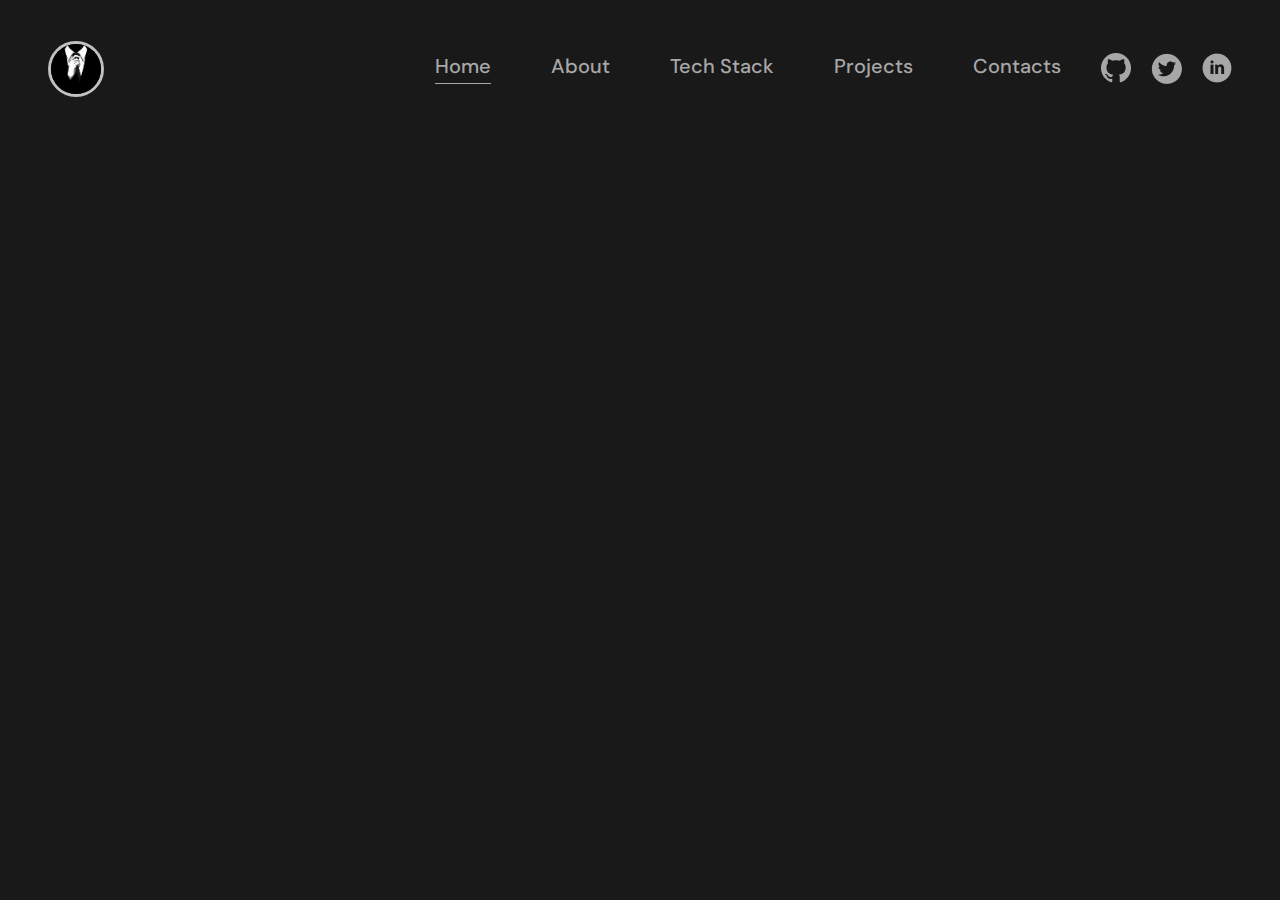
==== index.html @ e545efae "First Commit. Added header." ====
<!DOCTYPE html>
<html lang="en">
<head>
    <meta charset="UTF-8">
    <meta name="viewport" content="width=device-width, initial-scale=1.0">
    <title>Home</title>
    <link rel="stylesheet" href="assets/css/main.css">
</head>
<body>
    <div class="container">
        <header>
            <nav>
                <a href="#"><img src="assets/images/avatar.jpg" alt="Avatar"></a>
                

                <ul>
                    <li><a href="index.html" class="active">Home</a></li>
                    <li><a href="about.html">About</a></li>
                    <li><a href="#">Tech Stack</a></li>
                    <li><a href="#">Projects</a></li>
                    <li><a href="#">Contacts</a></li>

                    <a href="https://google.com"><img src="assets/images/github.png" alt="GitHub"></a>
                    <a href="https://google.com"><img src="assets/images/twitter.png" alt="Twitter"></a>
                    <a href="https://google.com"><img src="assets/images/linkedin.png" alt="LinkedIn"></a>
                </ul>
            </nav>
        </header>
    </div>
</body>
</html>
---- assets/css/main.css ----
@import url('https://fonts.googleapis.com/css2?family=DM+Sans:ital,opsz,wght@0,9..40,100..1000;1,9..40,100..1000&family=Poppins:ital,wght@0,100;0,200;0,300;0,400;0,500;0,600;0,700;0,800;0,900;1,100;1,200;1,300;1,400;1,500;1,600;1,700;1,800;1,900&display=swap');

* {
    margin: 0;
    padding: 0;
}


body {
    font-family: "DM Sans", sans-serif;
    background: #fff;
    background-color: #191919;
}

a {
    text-decoration: none;
    color: #000;
    list-style: none;
}

ul {
    list-style: none;
}

.container {
    margin: 0 auto;
    max-width: 1204px;
}

header {
    padding: 41px 0;
}

header nav {
    display: flex;
    justify-content: space-between;
    align-items: center;
    max-width: 100%;
}

header nav > a img {
    width: 50px;
    height: 50px;
    border-radius: 45px;
    border: solid 3px silver;
}

header nav ul {
    display: flex;
    justify-content: space-between;
    font-weight: 500;
    font-size: 20px;
}

header nav ul li {
    margin: 0 20px;
}

header nav ul li a {
    color: #A7A7A7;
    position: relative;
}

header nav ul li a.active::before {
    content: " ";
    position: absolute;
    transition: all 0.3 ease;
    width: 100%;
    height: 1px;
    bottom: -5px;
    background-color: #A7A7A7;
}

header nav a {
    margin: 0 10px;
}
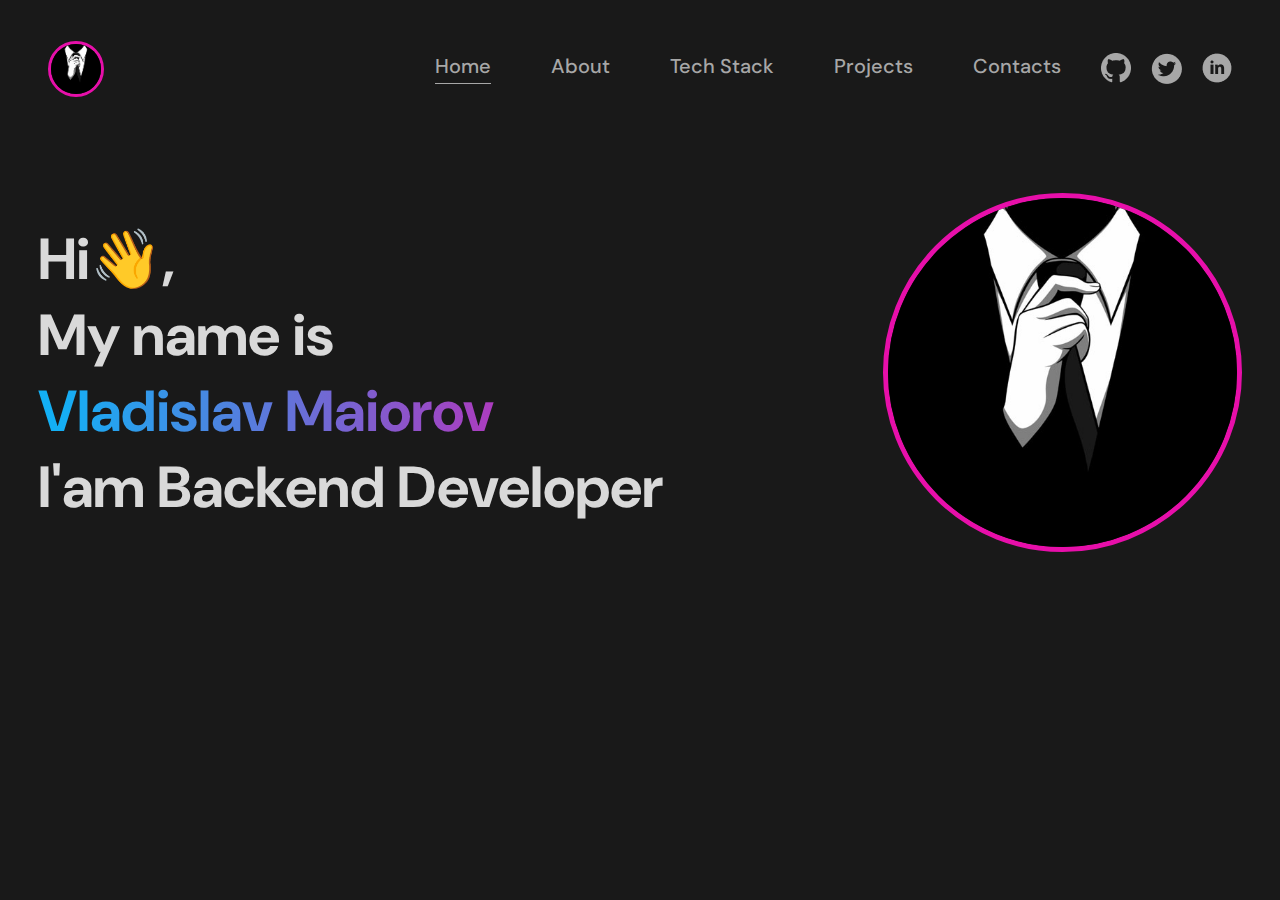
==== commit 3112ca5d: "Added - 'Hero Section', added favicons to pages." ====
--- a/index.html
+++ b/index.html
@@ -5,13 +5,13 @@
     <meta name="viewport" content="width=device-width, initial-scale=1.0">
     <title>Home</title>
     <link rel="stylesheet" href="assets/css/main.css">
+    <link rel="icon" href="assets/images/logo-home.png" type="image/x-icon">
 </head>
 <body>
     <div class="container">
         <header>
             <nav>
-                <a href="#"><img src="assets/images/avatar.jpg" alt="Avatar"></a>
-                
+                <a href="#"><img src="assets/images/logo-header.jpg" alt="Logo Header"></a>
 
                 <ul>
                     <li><a href="index.html" class="active">Home</a></li>
@@ -26,6 +26,16 @@
                 </ul>
             </nav>
         </header>
+
+        <div class="hero">
+            <div class="title">
+                <h1>Hi👋,</h1>
+                <h1>My name is</h1>
+                <h1 class="name">Vladislav Maiorov</h1>
+                <h1>I'am Backend Developer</h1>
+            </div>
+            <img src="assets/images/logo-header.jpg" alt="Avatar">
+        </div>
     </div>
 </body>
 </html>
--- a/assets/css/main.css
+++ b/assets/css/main.css
@@ -42,7 +42,7 @@
     width: 50px;
     height: 50px;
     border-radius: 45px;
-    border: solid 3px silver;
+    border: solid 3px rgb(231,15,170);
 }
 
 header nav ul {
@@ -73,4 +73,30 @@
 
 header nav a {
     margin: 0 10px;
+}
+
+.hero {
+    display: flex;
+    justify-content: space-between;
+    padding-top: 50px;
+    align-items: center;
+}
+
+.hero h1 {
+    color: #D9D9D9;
+    font-size: 58px;
+    font-weight: 700;
+}
+
+.hero h1.name {
+    background: linear-gradient(90deg, rgba(19,176,245,1) 3%, rgba(231,15,170,1) 100%);
+    background-clip: text;
+    color: transparent;
+}
+
+.hero img {
+    height: 349px;
+    width: 349px;
+    border-radius: 50%;
+    border: solid 5px rgba(231,15,170,1);
 }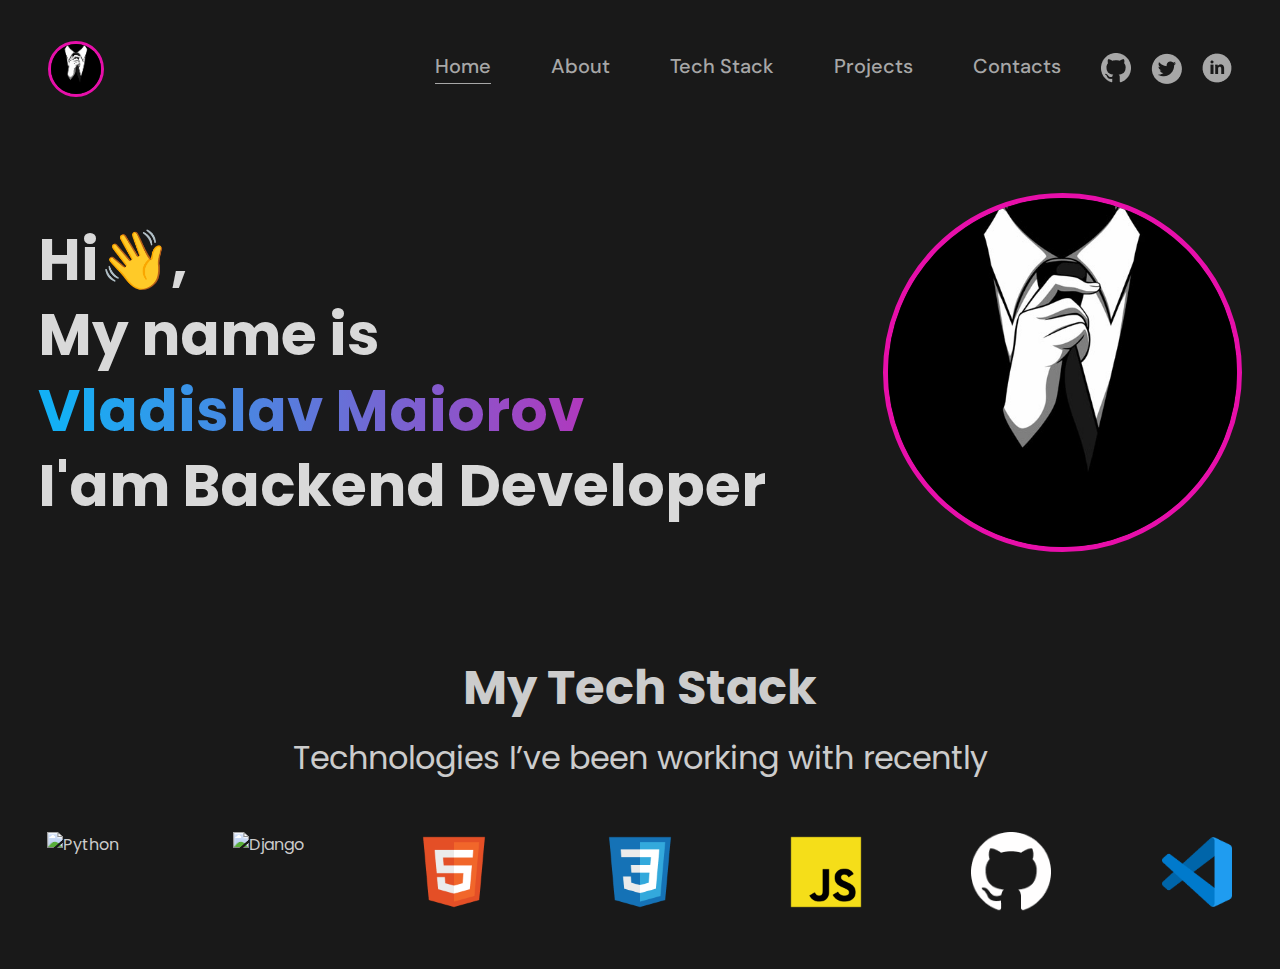
==== commit 42677cdf: "Added - 'Tech Stack Section'." ====
--- a/index.html
+++ b/index.html
@@ -36,6 +36,34 @@
             </div>
             <img src="assets/images/logo-header.jpg" alt="Avatar">
         </div>
+
+        <div class="stack">
+            <h1>My Tech Stack</h1>
+            <p>Technologies I’ve been working with recently</p>
+            <div class="stack-logos">
+                <div class="logo">
+                    <img src="https://cdn.jsdelivr.net/gh/devicons/devicon@latest/icons/python/python-plain.svg" alt="Python">
+                </div>
+                <div class="logo">
+                    <img src="https://cdn.jsdelivr.net/gh/devicons/devicon@latest/icons/django/django-plain.svg" alt="Django">
+                </div>
+                <div class="logo">
+                    <img src="assets/images/stack-logo/html.png" alt="HTML">
+                </div>
+                <div class="logo">
+                    <img src="assets/images/stack-logo/css.png" alt="CSS">
+                </div>
+                <div class="logo">
+                    <img src="assets/images/stack-logo/js.png" alt="JS">
+                </div>
+                <div class="logo">
+                    <img src="assets/images/stack-logo/github.png" alt="GitHub">
+                </div>
+                <div class="logo">
+                    <img src="assets/images/stack-logo/vscode.png" alt="VSCode">
+                </div>
+            </div>
+        </div>
     </div>
 </body>
 </html>
--- a/assets/css/main.css
+++ b/assets/css/main.css
@@ -86,6 +86,8 @@
     color: #D9D9D9;
     font-size: 58px;
     font-weight: 700;
+    font-family: "Poppins", sans-serif;
+    line-height: 1.3;
 }
 
 .hero h1.name {
@@ -99,4 +101,50 @@
     width: 349px;
     border-radius: 50%;
     border: solid 5px rgba(231,15,170,1);
-}+}
+
+.stack {
+    display: flex;
+    flex-direction: column;
+    align-items: center; /* Выровнять содержимое по центру */
+    text-align: center;
+    font-family: "Poppins", sans-serif;
+    color: #CCCCCC;
+    margin-top: 100px;
+    margin-bottom: 50px;
+}
+
+.stack h1 {
+    font-weight: 700;
+    font-size: 48px;
+    margin-bottom: 10px;
+}
+
+.stack p {
+    font-weight: 400;
+    font-size: 32px;
+    margin-bottom: 20px;
+}
+
+.stack .stack-logos {
+    display: flex;
+    flex-wrap: wrap;
+    justify-content: space-between;
+    gap: 100px;
+    width: 100%;
+    max-width: 1200px;
+    box-sizing: border-box;
+    padding-top: 30px;
+}
+
+.stack .stack-logos .logo {
+    flex: 1 1 calc(16.66% - 100%);
+    box-sizing: border-box;
+    text-align: center;
+}
+
+.stack .stack-logos .logo img {
+    width: 80px;
+    height: 80px;
+    object-fit: contain;
+}
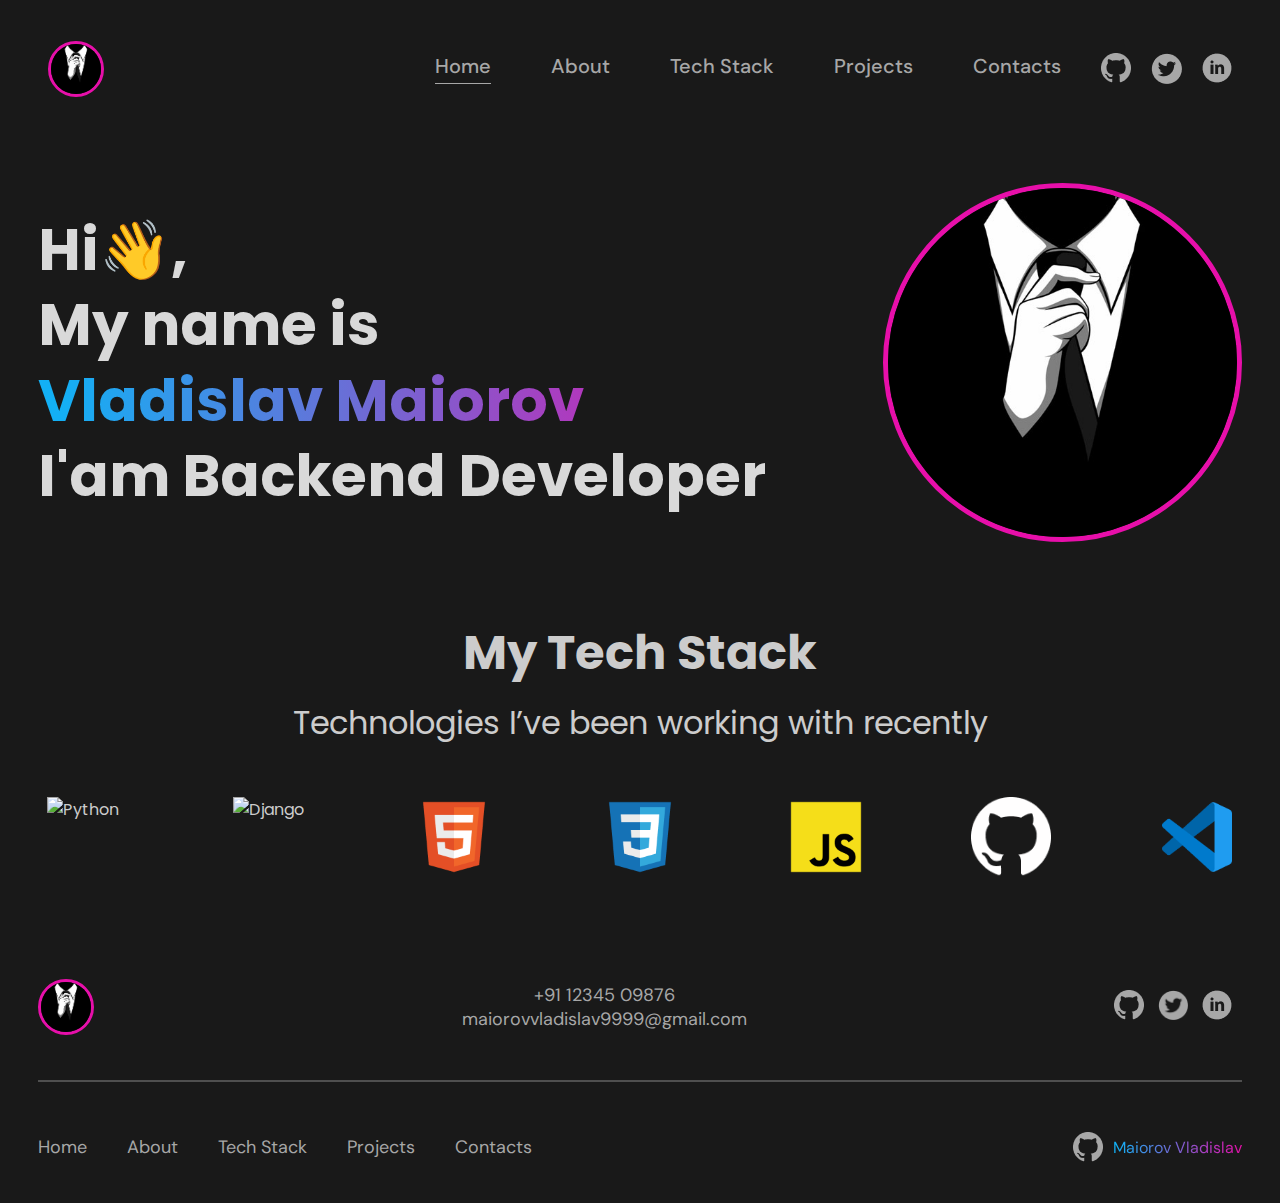
==== commit 4a9c98f3: "Added - 'Contact Section', 'Footer'." ====
--- a/index.html
+++ b/index.html
@@ -1,5 +1,6 @@
 <!DOCTYPE html>
 <html lang="en">
+
 <head>
     <meta charset="UTF-8">
     <meta name="viewport" content="width=device-width, initial-scale=1.0">
@@ -7,6 +8,7 @@
     <link rel="stylesheet" href="assets/css/main.css">
     <link rel="icon" href="assets/images/logo-home.png" type="image/x-icon">
 </head>
+
 <body>
     <div class="container">
         <header>
@@ -20,9 +22,11 @@
                     <li><a href="#">Projects</a></li>
                     <li><a href="#">Contacts</a></li>
 
-                    <a href="https://google.com"><img src="assets/images/github.png" alt="GitHub"></a>
-                    <a href="https://google.com"><img src="assets/images/twitter.png" alt="Twitter"></a>
-                    <a href="https://google.com"><img src="assets/images/linkedin.png" alt="LinkedIn"></a>
+                    <a href="https://github.com/mayorov-vladislav/" target="_blank"><img src="assets/images/github.png"
+                            alt="GitHub"></a>
+                    <a href="https://google.com" target="_blank"><img src="assets/images/twitter.png" alt="Twitter"></a>
+                    <a href="https://google.com" target="_blank"><img src="assets/images/linkedin.png"
+                            alt="LinkedIn"></a>
                 </ul>
             </nav>
         </header>
@@ -42,10 +46,12 @@
             <p>Technologies I’ve been working with recently</p>
             <div class="stack-logos">
                 <div class="logo">
-                    <img src="https://cdn.jsdelivr.net/gh/devicons/devicon@latest/icons/python/python-plain.svg" alt="Python">
+                    <img src="https://cdn.jsdelivr.net/gh/devicons/devicon@latest/icons/python/python-plain.svg"
+                        alt="Python">
                 </div>
                 <div class="logo">
-                    <img src="https://cdn.jsdelivr.net/gh/devicons/devicon@latest/icons/django/django-plain.svg" alt="Django">
+                    <img src="https://cdn.jsdelivr.net/gh/devicons/devicon@latest/icons/django/django-plain.svg"
+                        alt="Django">
                 </div>
                 <div class="logo">
                     <img src="assets/images/stack-logo/html.png" alt="HTML">
@@ -64,9 +70,57 @@
                 </div>
             </div>
         </div>
+
+        <!-- <div class="projects">
+            <h1>Projects</h1>
+            <p>Things I’ve built so far</p>
+
+            <div class="project">
+                <h3>Project Tile goes here</h3>
+                <p>This is sample project description random things are here in description This is sample project lorem ipsum generator for dummy content</p>
+
+                <a href=""></a>
+            </div>
+        </div> -->
+
+        <div class="contacts_info">
+            <img src="assets/images/logo-header.jpg" alt="Logo Header">
+
+            <div class="contacts">
+                <p>+91 12345 09876</p>
+                <p>maiorovvladislav9999@gmail.com</p>
+            </div>
+
+            <div class="links">
+                <a href="https://github.com/mayorov-vladislav/" target="_blank"><img src="assets/images/github.png"
+                        alt="GitHub"></a>
+                <a href="https://google.com" target="_blank"><img src="assets/images/twitter.png" alt="Twitter"></a>
+                <a href="https://google.com" target="_blank"><img src="assets/images/linkedin.png" alt="LinkedIn"></a>
+            </div>
+        </div>
+
+        <hr class="line">
+
+        <footer>
+            <nav>
+                <ul>
+                    <li><a href="index.html">Home</a></li>
+                    <li><a href="about.html">About</a></li>
+                    <li><a href="#">Tech Stack</a></li>
+                    <li><a href="#">Projects</a></li>
+                    <li><a href="#">Contacts</a></li>
+                </ul>
+            </nav>
+
+            <div class="info">
+                <img src="assets/images/github.png" alt="GitHub">
+                <a href="https://github.com/mayorov-vladislav/" target="_blank">Maiorov Vladislav</a>
+            </div>
+        </footer>
     </div>
-</body>
-</html>
 
 
+    <script src="assets/js/main.js"></script>
+</body>
 
+</html>--- a/assets/css/main.css
+++ b/assets/css/main.css
@@ -16,6 +16,7 @@
     text-decoration: none;
     color: #000;
     list-style: none;
+
 }
 
 ul {
@@ -27,36 +28,43 @@
     max-width: 1204px;
 }
 
-header {
+header,
+footer {
     padding: 41px 0;
 }
 
-header nav {
-    display: flex;
-    justify-content: space-between;
-    align-items: center;
+header nav,
+footer nav {
+    display: flex;
+    justify-content: space-between;
+    align-items: center;
+    text-align: center;
     max-width: 100%;
 }
 
-header nav > a img {
+header nav>a img,
+.contacts_info>img {
     width: 50px;
     height: 50px;
     border-radius: 45px;
-    border: solid 3px rgb(231,15,170);
-}
-
-header nav ul {
+    border: solid 3px rgb(231, 15, 170);
+}
+
+header nav ul,
+footer nav ul {
     display: flex;
     justify-content: space-between;
     font-weight: 500;
     font-size: 20px;
 }
 
-header nav ul li {
+header nav ul li,
+footer nav ul li {
     margin: 0 20px;
 }
 
-header nav ul li a {
+header nav ul li a,
+footer nav ul li a {
     color: #A7A7A7;
     position: relative;
 }
@@ -78,7 +86,7 @@
 .hero {
     display: flex;
     justify-content: space-between;
-    padding-top: 50px;
+    padding-top: 40px;
     align-items: center;
 }
 
@@ -91,7 +99,7 @@
 }
 
 .hero h1.name {
-    background: linear-gradient(90deg, rgba(19,176,245,1) 3%, rgba(231,15,170,1) 100%);
+    background: linear-gradient(90deg, rgba(19, 176, 245, 1) 3%, rgba(231, 15, 170, 1) 100%);
     background-clip: text;
     color: transparent;
 }
@@ -100,17 +108,17 @@
     height: 349px;
     width: 349px;
     border-radius: 50%;
-    border: solid 5px rgba(231,15,170,1);
+    border: solid 5px rgba(231, 15, 170, 1);
 }
 
 .stack {
     display: flex;
     flex-direction: column;
-    align-items: center; /* Выровнять содержимое по центру */
+    align-items: center;
     text-align: center;
     font-family: "Poppins", sans-serif;
     color: #CCCCCC;
-    margin-top: 100px;
+    margin-top: 75px;
     margin-bottom: 50px;
 }
 
@@ -148,3 +156,70 @@
     height: 80px;
     object-fit: contain;
 }
+
+.contacts_info {
+    display: flex;
+    justify-content: space-between;
+    text-align: center;
+    align-items: center;
+    padding-bottom: 45px;
+    padding-top: 45px;
+}
+
+.contacts_info .contacts {
+    color: #A7A7A7;
+    font-family: 'DM Sans' sans-serif;
+    font-size: 18px;
+    font-weight: 400;
+    display: inline-block;
+}
+
+.contacts_info .links a img {
+    width: 30px;
+    height: 30px;
+    padding-right: 10px;
+}
+
+.contacts_info .links a img:last-child {
+    padding-left: 0;
+}
+
+.line {
+    border: none;
+    border-top: 2px solid rgba(204, 204, 204, 0.3);
+}
+
+footer {
+    padding-top: 50px;
+    display: flex;
+    justify-content: space-between;
+}
+
+footer nav ul {
+    font-size: 18px;
+    font-weight: 400;
+    color: #A7A7A7;
+    font-family: 'DM Sans' sans-serif;
+}
+
+footer nav ul li {
+    margin: 0 20px;
+}
+
+footer nav ul li:first-child {
+    margin-left: 0;
+}
+
+footer .info {
+    display: flex;
+    align-items: center;
+    justify-content: space-between;
+    text-align: center;
+}
+
+footer .info a {
+    background: linear-gradient(90deg, rgba(19, 176, 245, 1) 3%, rgba(231, 15, 170, 1) 100%);
+    background-clip: text;
+    color: transparent;
+    margin-left: 10px;
+}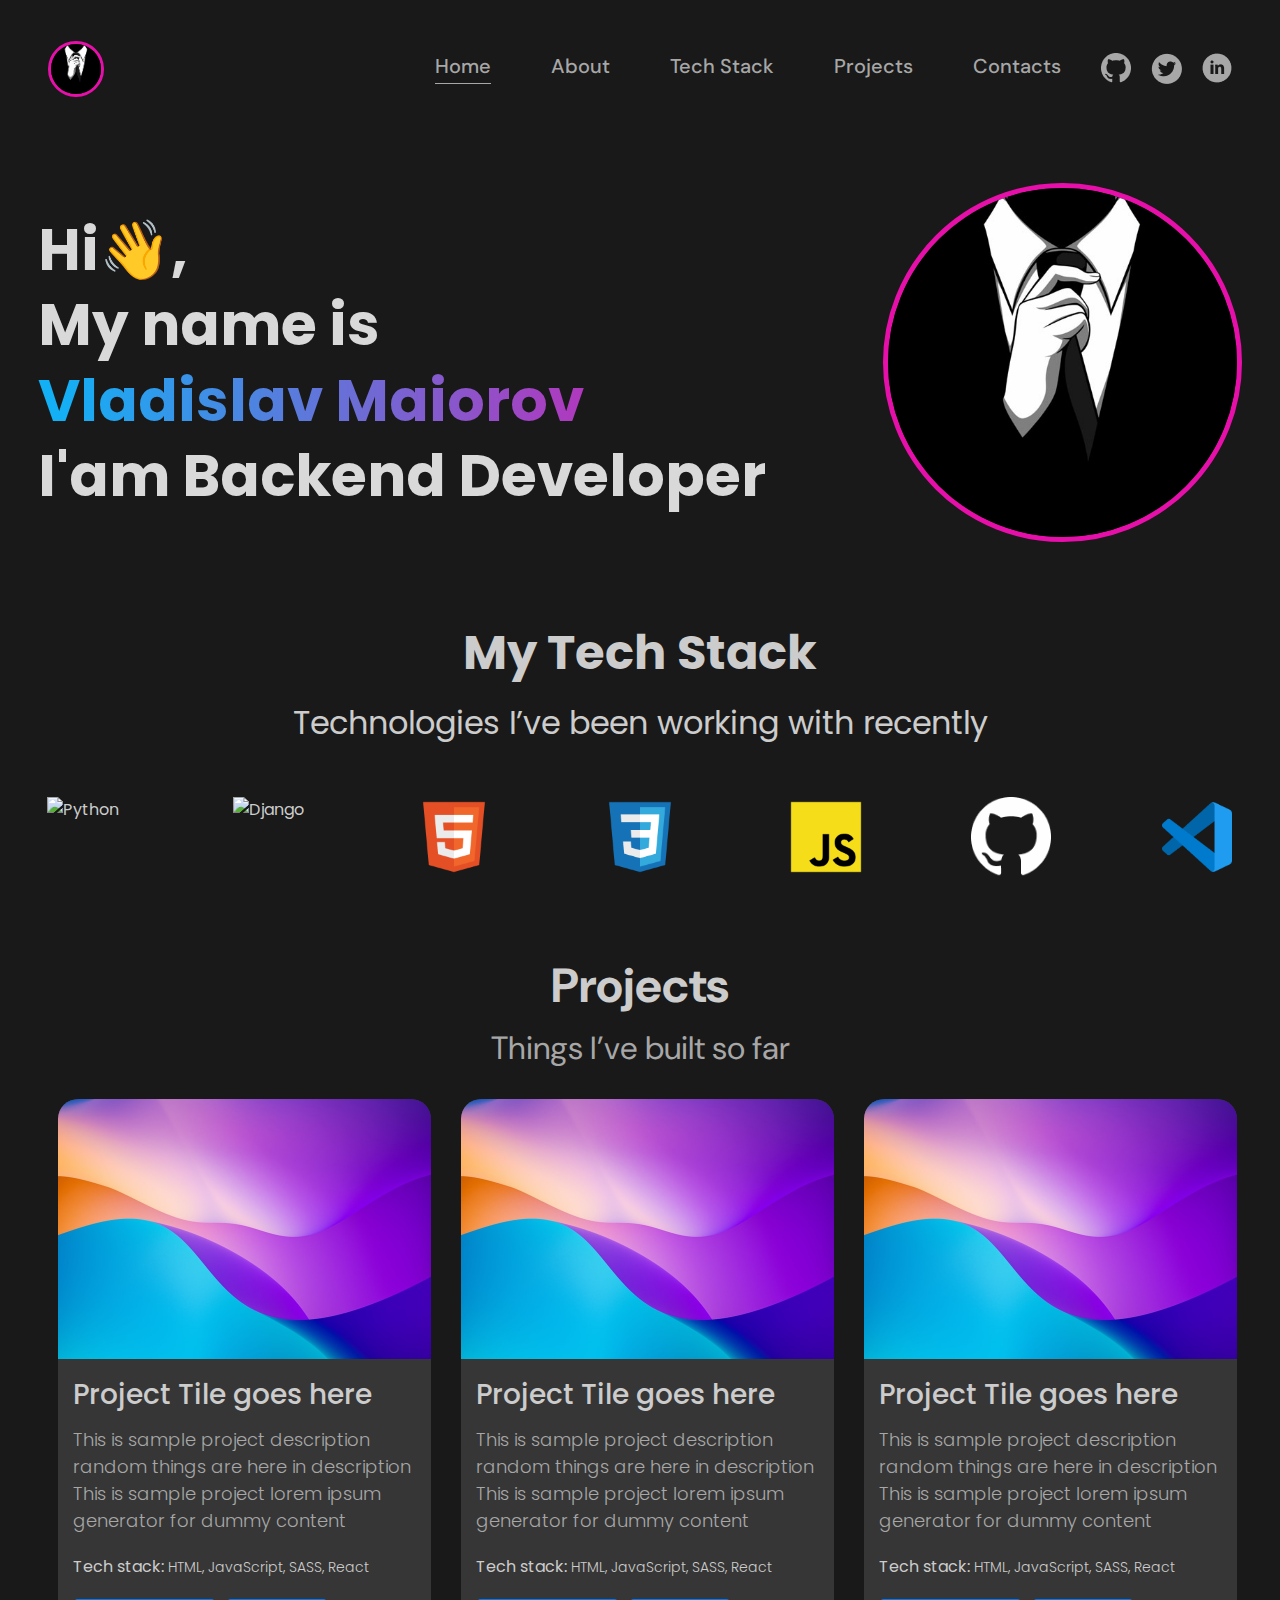
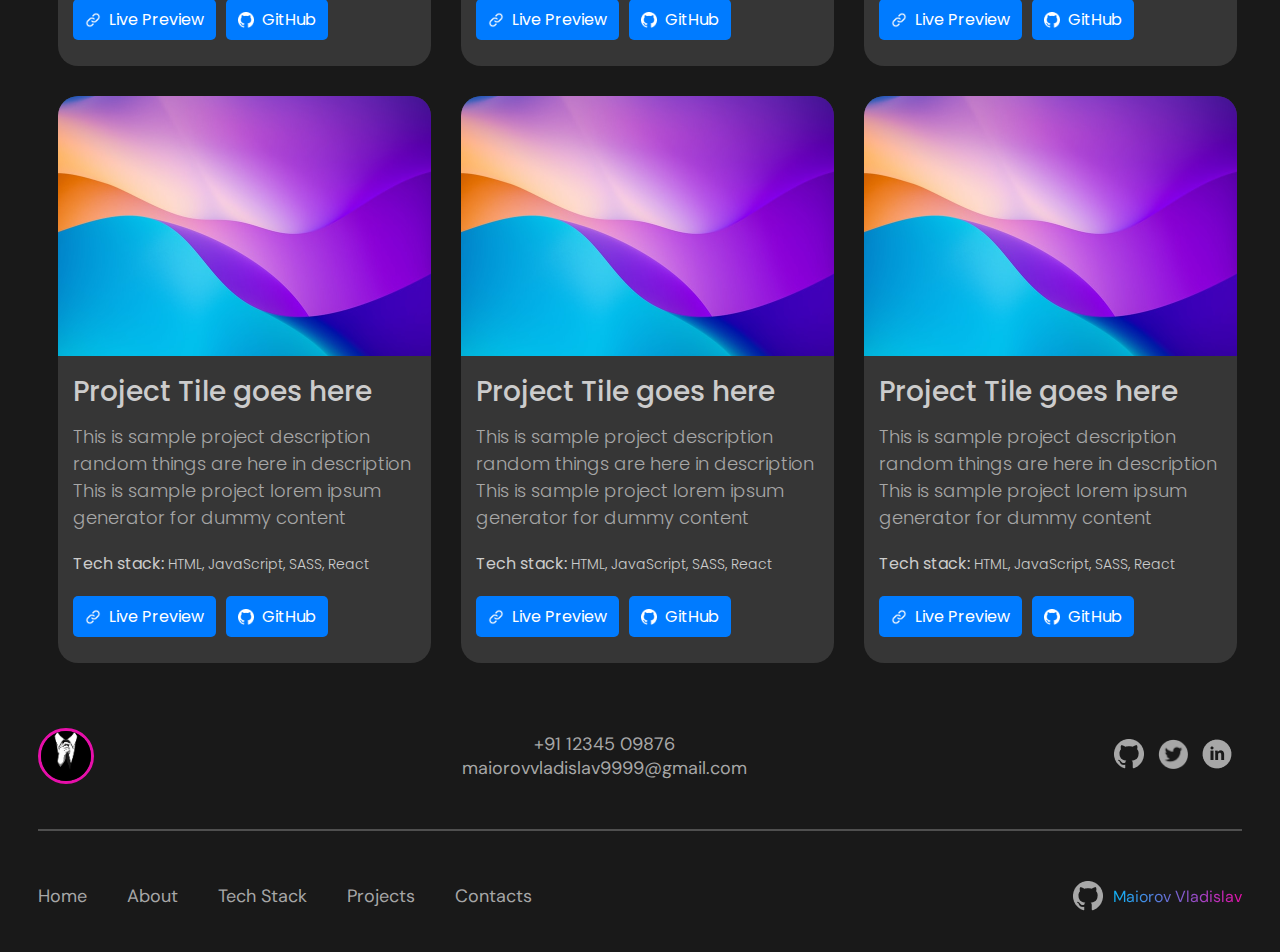
==== commit 900d94b5: "Added - 'Projects Section'." ====
--- a/index.html
+++ b/index.html
@@ -71,17 +71,105 @@
             </div>
         </div>
 
-        <!-- <div class="projects">
-            <h1>Projects</h1>
-            <p>Things I’ve built so far</p>
-
-            <div class="project">
-                <h3>Project Tile goes here</h3>
-                <p>This is sample project description random things are here in description This is sample project lorem ipsum generator for dummy content</p>
-
-                <a href=""></a>
-            </div>
-        </div> -->
+        <div class="projects">
+            <div class="title">
+                <h1>Projects</h1>
+                <p>Things I’ve built so far</p>
+            </div>
+
+            <div class="projects-content">
+                <div class="project">
+                    <img src="assets/images/projects/project-2.png" alt="">
+                    <div class="info-block">
+                        <h3>Project Tile goes here</h3>
+                        <p>This is sample project description random things are here in description This is sample project lorem ipsum generator for dummy content</p>
+                        
+                        
+                        <h4>Tech stack: <span>HTML, JavaScript, SASS, React</span></h4>
+                        <div class="links">
+                            <a href="https://github.com/mayorov-vladislav/portfolio" target="_blank"><img src="assets/images/mini-chain.png" alt="">Live Preview</a>
+                            <a href="https://github.com/mayorov-vladislav" target="_blank"><img src="assets/images/mini-github.png" alt="">GitHub</a>
+                        </div>
+                    </div>
+                </div>
+
+                <div class="project">
+                    <img src="assets/images/projects/project-2.png" alt="">
+                    <div class="info-block">
+                        <h3>Project Tile goes here</h3>
+                        <p>This is sample project description random things are here in description This is sample project lorem ipsum generator for dummy content</p>
+                        
+                        
+                        <h4>Tech stack: <span>HTML, JavaScript, SASS, React</span></h4>
+                        <div class="links">
+                            <a href="https://github.com/mayorov-vladislav/portfolio" target="_blank"><img src="assets/images/mini-chain.png" alt="">Live Preview</a>
+                            <a href="https://github.com/mayorov-vladislav" target="_blank"><img src="assets/images/mini-github.png" alt="">GitHub</a>
+                        </div>
+                    </div>
+                </div>
+
+                <div class="project">
+                    <img src="assets/images/projects/project-2.png" alt="">
+                    <div class="info-block">
+                        <h3>Project Tile goes here</h3>
+                        <p>This is sample project description random things are here in description This is sample project lorem ipsum generator for dummy content</p>
+                        
+                        
+                        <h4>Tech stack: <span>HTML, JavaScript, SASS, React</span></h4>
+                        <div class="links">
+                            <a href="https://github.com/mayorov-vladislav/portfolio" target="_blank"><img src="assets/images/mini-chain.png" alt="">Live Preview</a>
+                            <a href="https://github.com/mayorov-vladislav" target="_blank"><img src="assets/images/mini-github.png" alt="">GitHub</a>
+                        </div>
+                    </div>
+                </div>
+
+                <div class="project">
+                    <img src="assets/images/projects/project-2.png" alt="">
+                    <div class="info-block">
+                        <h3>Project Tile goes here</h3>
+                        <p>This is sample project description random things are here in description This is sample project lorem ipsum generator for dummy content</p>
+                        
+                        
+                        <h4>Tech stack: <span>HTML, JavaScript, SASS, React</span></h4>
+                        <div class="links">
+                            <a href="https://github.com/mayorov-vladislav/portfolio" target="_blank"><img src="assets/images/mini-chain.png" alt="">Live Preview</a>
+                            <a href="https://github.com/mayorov-vladislav" target="_blank"><img src="assets/images/mini-github.png" alt="">GitHub</a>
+                        </div>
+                    </div>
+                </div>
+
+                <div class="project">
+                    <img src="assets/images/projects/project-2.png" alt="">
+                    <div class="info-block">
+                        <h3>Project Tile goes here</h3>
+                        <p>This is sample project description random things are here in description This is sample project lorem ipsum generator for dummy content</p>
+                        
+                        
+                        <h4>Tech stack: <span>HTML, JavaScript, SASS, React</span></h4>
+                        <div class="links">
+                            <a href="https://github.com/mayorov-vladislav/portfolio" target="_blank"><img src="assets/images/mini-chain.png" alt="">Live Preview</a>
+                            <a href="https://github.com/mayorov-vladislav" target="_blank"><img src="assets/images/mini-github.png" alt="">GitHub</a>
+                        </div>
+                    </div>
+                </div>
+
+                <div class="project">
+                    <img src="assets/images/projects/project-2.png" alt="">
+                    <div class="info-block">
+                        <h3>Project Tile goes here</h3>
+                        <p>This is sample project description random things are here in description This is sample project lorem ipsum generator for dummy content</p>
+                        
+                        
+                        <h4>Tech stack: <span>HTML, JavaScript, SASS, React</span></h4>
+                        <div class="links">
+                            <a href="https://github.com/mayorov-vladislav/portfolio" target="_blank"><img src="assets/images/mini-chain.png" alt="">Live Preview</a>
+                            <a href="https://github.com/mayorov-vladislav" target="_blank"><img src="assets/images/mini-github.png" alt="">GitHub</a>
+                        </div>
+                    </div>
+                </div>
+            </div>
+
+        </div>
 
         <div class="contacts_info">
             <img src="assets/images/logo-header.jpg" alt="Logo Header">
@@ -91,7 +179,7 @@
                 <p>maiorovvladislav9999@gmail.com</p>
             </div>
 
-            <div class="links">
+            <div class="contact_links">
                 <a href="https://github.com/mayorov-vladislav/" target="_blank"><img src="assets/images/github.png"
                         alt="GitHub"></a>
                 <a href="https://google.com" target="_blank"><img src="assets/images/twitter.png" alt="Twitter"></a>
--- a/assets/css/main.css
+++ b/assets/css/main.css
@@ -174,19 +174,132 @@
     display: inline-block;
 }
 
-.contacts_info .links a img {
+.contacts_info .contact_links a img {
     width: 30px;
     height: 30px;
     padding-right: 10px;
 }
 
-.contacts_info .links a img:last-child {
+.contacts_info .contact_links a img:last-child {
     padding-left: 0;
 }
 
 .line {
     border: none;
     border-top: 2px solid rgba(204, 204, 204, 0.3);
+}
+
+.projects {
+    max-width: 100%;
+    margin: 0 auto;
+    padding: 20px;
+    text-align: center;
+}
+
+.projects .title {
+    text-align: center;
+}
+
+.projects h1 {
+    font-family: 'Poppins' sans-serif;
+    font-size: 48px;
+    font-weight: 700;
+    color: #CCCCCC;
+    margin-bottom: 10px;
+}
+
+.projects p {
+    font-family: 'Poppins' sans-serif;
+    font-size: 32px;
+    font-weight: 400;
+    color: #A7A7A7;
+    margin-bottom: 30px;
+}
+
+.projects-content {
+    display: grid;
+    grid-template-columns: repeat(3, 373px);
+    gap: 30px;
+}
+
+.project {
+    flex-direction: column;
+    justify-content: space-between;
+    flex-wrap: wrap;
+    align-items: center;
+    width: 373px;
+    height: 567px;
+    background: #363636;
+    border-radius: 20px;
+    overflow: hidden;
+}
+
+.project > img {
+    width: 100%;
+    height: 260px;
+    object-fit: cover;
+}
+
+.info-block {
+    font-family: 'Poppins', sans-serif;
+    color: #CCCCCC;
+    text-align: left;
+    width: 100%;
+    margin-top: -10px;
+}
+
+.info-block h3 {
+    font-size: 28px;
+    font-weight: 500;
+    margin: 20px 0 10px 15px;
+}
+
+.info-block p {
+    font-size: 18px;
+    font-weight: 300;
+    margin: 0px 0 15px 15px;
+}
+
+.info-block h4 {
+    font-size: 16px;
+    font-weight: 400;
+    margin: 20px 0 10px 15px;
+}
+
+.info-block h4 span {
+    font-size: 14px;
+    font-weight: 300;
+}
+
+.info-block .links {
+    margin-left: 15px;
+    display: flex;
+    justify-content: flex-start;
+    gap: 10px;
+    margin-top: 20px;
+}
+
+.info-block a {
+    display: flex;
+    align-items: center;
+    font-weight: 400;
+    font-size: 16px;
+    color: #fff;
+    text-decoration: none;
+    padding: 8px 12px;
+    background: #007BFF;
+    border-radius: 5px;
+    transition: all 0.3s ease;
+}
+
+.info-block a img {
+    margin-right: 8px;
+    height: 16px;
+    width: 16px; 
+}
+
+.info-block a:hover {
+    background: #0056b3;
 }
 
 footer {
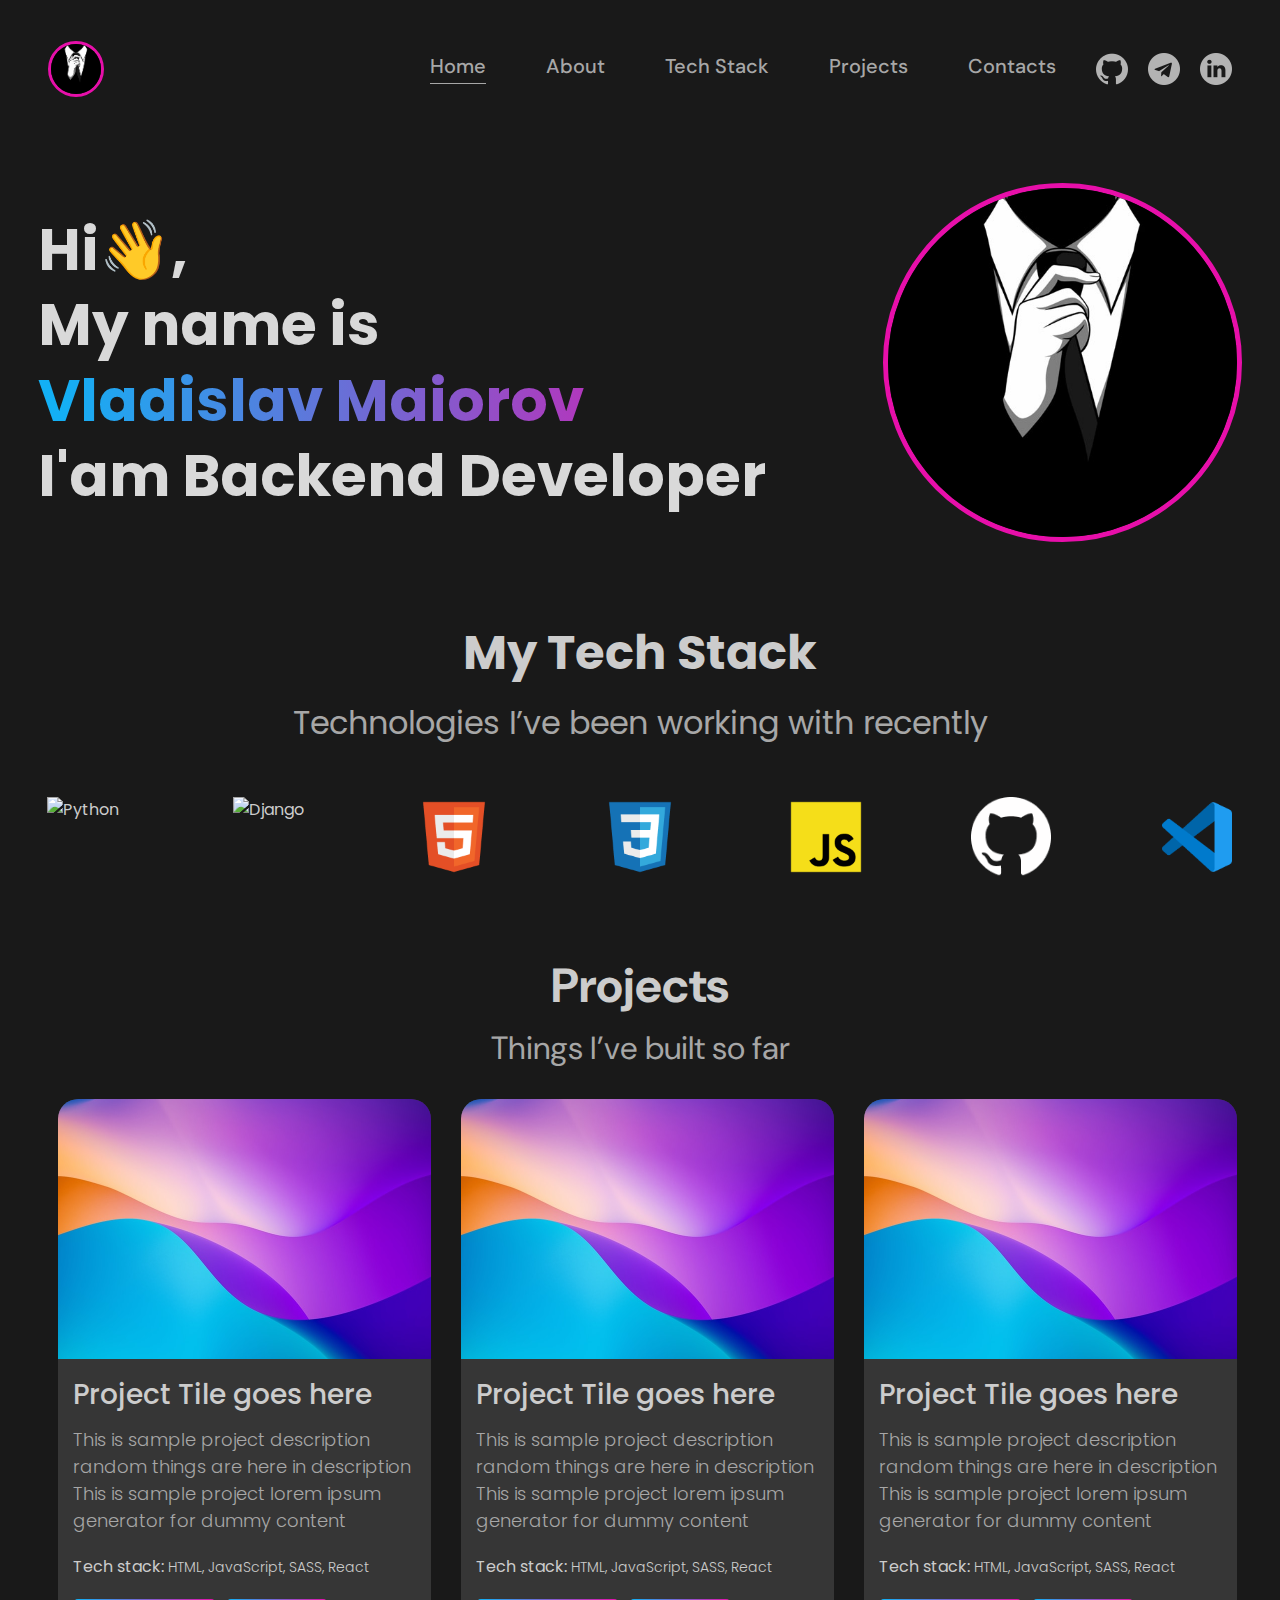
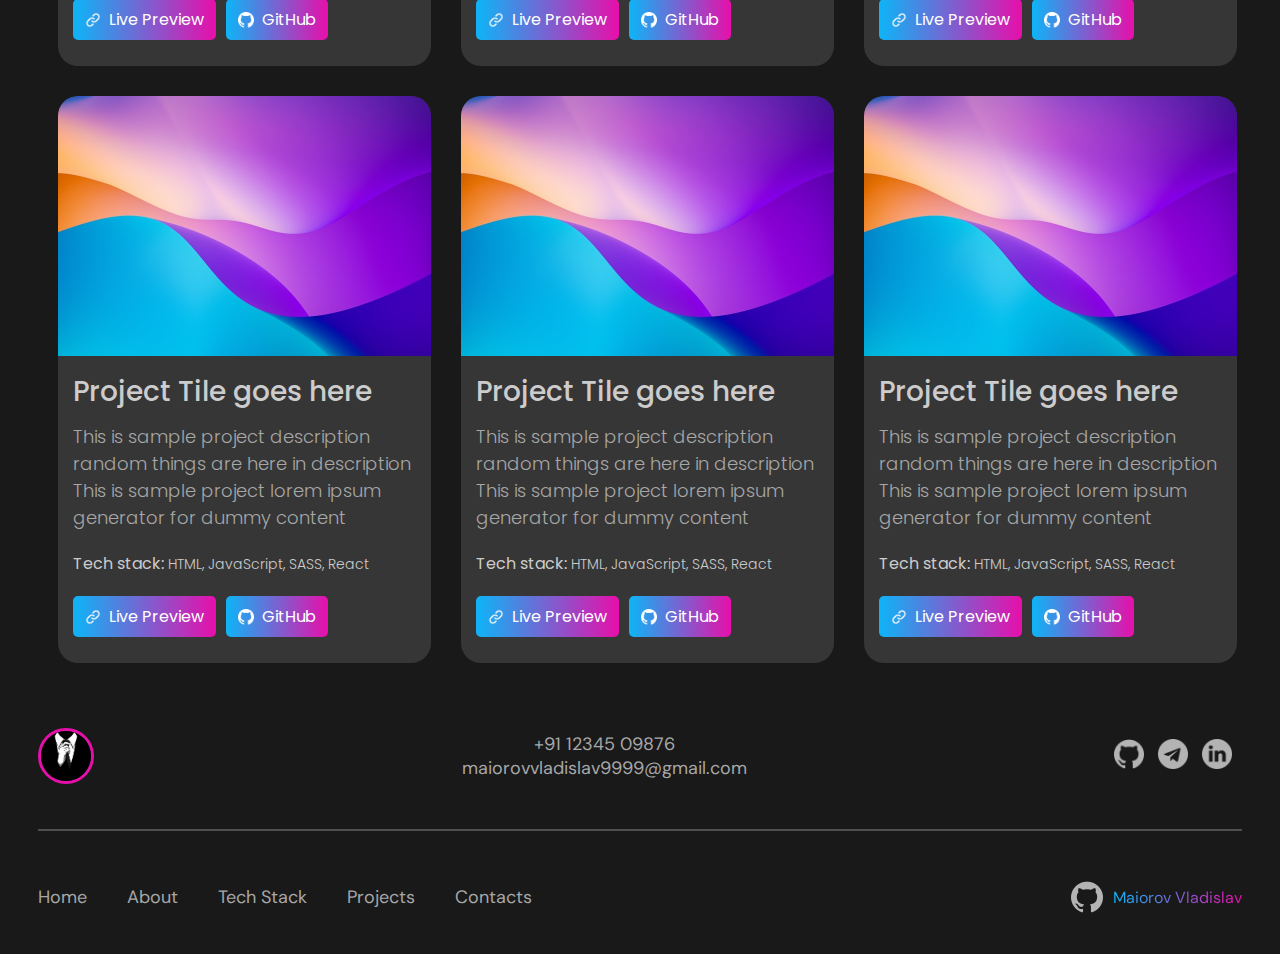
==== commit 267de6e9: "Added Scroll Top button." ====
--- a/index.html
+++ b/index.html
@@ -5,14 +5,14 @@
     <meta charset="UTF-8">
     <meta name="viewport" content="width=device-width, initial-scale=1.0">
     <title>Home</title>
-    <link rel="stylesheet" href="assets/css/main.css">
+    <link rel="stylesheet" href="assets/css/index.css">
     <link rel="icon" href="assets/images/logo-home.png" type="image/x-icon">
 </head>
 
 <body>
     <div class="container">
         <header>
-            <nav>
+            <nav class="navbar">
                 <a href="#"><img src="assets/images/logo-header.jpg" alt="Logo Header"></a>
 
                 <ul>
@@ -24,7 +24,8 @@
 
                     <a href="https://github.com/mayorov-vladislav/" target="_blank"><img src="assets/images/github.png"
                             alt="GitHub"></a>
-                    <a href="https://google.com" target="_blank"><img src="assets/images/twitter.png" alt="Twitter"></a>
+                    <a href="https://google.com" target="_blank"><img src="assets/images/telegram.png"
+                            alt="Twitter"></a>
                     <a href="https://google.com" target="_blank"><img src="assets/images/linkedin.png"
                             alt="LinkedIn"></a>
                 </ul>
@@ -82,88 +83,106 @@
                     <img src="assets/images/projects/project-2.png" alt="">
                     <div class="info-block">
                         <h3>Project Tile goes here</h3>
-                        <p>This is sample project description random things are here in description This is sample project lorem ipsum generator for dummy content</p>
-                        
-                        
-                        <h4>Tech stack: <span>HTML, JavaScript, SASS, React</span></h4>
-                        <div class="links">
-                            <a href="https://github.com/mayorov-vladislav/portfolio" target="_blank"><img src="assets/images/mini-chain.png" alt="">Live Preview</a>
-                            <a href="https://github.com/mayorov-vladislav" target="_blank"><img src="assets/images/mini-github.png" alt="">GitHub</a>
-                        </div>
-                    </div>
-                </div>
-
-                <div class="project">
-                    <img src="assets/images/projects/project-2.png" alt="">
-                    <div class="info-block">
-                        <h3>Project Tile goes here</h3>
-                        <p>This is sample project description random things are here in description This is sample project lorem ipsum generator for dummy content</p>
-                        
-                        
-                        <h4>Tech stack: <span>HTML, JavaScript, SASS, React</span></h4>
-                        <div class="links">
-                            <a href="https://github.com/mayorov-vladislav/portfolio" target="_blank"><img src="assets/images/mini-chain.png" alt="">Live Preview</a>
-                            <a href="https://github.com/mayorov-vladislav" target="_blank"><img src="assets/images/mini-github.png" alt="">GitHub</a>
-                        </div>
-                    </div>
-                </div>
-
-                <div class="project">
-                    <img src="assets/images/projects/project-2.png" alt="">
-                    <div class="info-block">
-                        <h3>Project Tile goes here</h3>
-                        <p>This is sample project description random things are here in description This is sample project lorem ipsum generator for dummy content</p>
-                        
-                        
-                        <h4>Tech stack: <span>HTML, JavaScript, SASS, React</span></h4>
-                        <div class="links">
-                            <a href="https://github.com/mayorov-vladislav/portfolio" target="_blank"><img src="assets/images/mini-chain.png" alt="">Live Preview</a>
-                            <a href="https://github.com/mayorov-vladislav" target="_blank"><img src="assets/images/mini-github.png" alt="">GitHub</a>
-                        </div>
-                    </div>
-                </div>
-
-                <div class="project">
-                    <img src="assets/images/projects/project-2.png" alt="">
-                    <div class="info-block">
-                        <h3>Project Tile goes here</h3>
-                        <p>This is sample project description random things are here in description This is sample project lorem ipsum generator for dummy content</p>
-                        
-                        
-                        <h4>Tech stack: <span>HTML, JavaScript, SASS, React</span></h4>
-                        <div class="links">
-                            <a href="https://github.com/mayorov-vladislav/portfolio" target="_blank"><img src="assets/images/mini-chain.png" alt="">Live Preview</a>
-                            <a href="https://github.com/mayorov-vladislav" target="_blank"><img src="assets/images/mini-github.png" alt="">GitHub</a>
-                        </div>
-                    </div>
-                </div>
-
-                <div class="project">
-                    <img src="assets/images/projects/project-2.png" alt="">
-                    <div class="info-block">
-                        <h3>Project Tile goes here</h3>
-                        <p>This is sample project description random things are here in description This is sample project lorem ipsum generator for dummy content</p>
-                        
-                        
-                        <h4>Tech stack: <span>HTML, JavaScript, SASS, React</span></h4>
-                        <div class="links">
-                            <a href="https://github.com/mayorov-vladislav/portfolio" target="_blank"><img src="assets/images/mini-chain.png" alt="">Live Preview</a>
-                            <a href="https://github.com/mayorov-vladislav" target="_blank"><img src="assets/images/mini-github.png" alt="">GitHub</a>
-                        </div>
-                    </div>
-                </div>
-
-                <div class="project">
-                    <img src="assets/images/projects/project-2.png" alt="">
-                    <div class="info-block">
-                        <h3>Project Tile goes here</h3>
-                        <p>This is sample project description random things are here in description This is sample project lorem ipsum generator for dummy content</p>
-                        
-                        
-                        <h4>Tech stack: <span>HTML, JavaScript, SASS, React</span></h4>
-                        <div class="links">
-                            <a href="https://github.com/mayorov-vladislav/portfolio" target="_blank"><img src="assets/images/mini-chain.png" alt="">Live Preview</a>
-                            <a href="https://github.com/mayorov-vladislav" target="_blank"><img src="assets/images/mini-github.png" alt="">GitHub</a>
+                        <p>This is sample project description random things are here in description This is sample
+                            project lorem ipsum generator for dummy content</p>
+
+
+                        <h4>Tech stack: <span>HTML, JavaScript, SASS, React</span></h4>
+                        <div class="links">
+                            <a href="https://github.com/mayorov-vladislav/portfolio" target="_blank"><img
+                                    src="assets/images/mini-chain.png" alt="">Live Preview</a>
+                            <a href="https://github.com/mayorov-vladislav" target="_blank"><img
+                                    src="assets/images/mini-github.png" alt="">GitHub</a>
+                        </div>
+                    </div>
+                </div>
+
+                <div class="project">
+                    <img src="assets/images/projects/project-2.png" alt="">
+                    <div class="info-block">
+                        <h3>Project Tile goes here</h3>
+                        <p>This is sample project description random things are here in description This is sample
+                            project lorem ipsum generator for dummy content</p>
+
+
+                        <h4>Tech stack: <span>HTML, JavaScript, SASS, React</span></h4>
+                        <div class="links">
+                            <a href="https://github.com/mayorov-vladislav/portfolio" target="_blank"><img
+                                    src="assets/images/mini-chain.png" alt="">Live Preview</a>
+                            <a href="https://github.com/mayorov-vladislav" target="_blank"><img
+                                    src="assets/images/mini-github.png" alt="">GitHub</a>
+                        </div>
+                    </div>
+                </div>
+
+                <div class="project">
+                    <img src="assets/images/projects/project-2.png" alt="">
+                    <div class="info-block">
+                        <h3>Project Tile goes here</h3>
+                        <p>This is sample project description random things are here in description This is sample
+                            project lorem ipsum generator for dummy content</p>
+
+
+                        <h4>Tech stack: <span>HTML, JavaScript, SASS, React</span></h4>
+                        <div class="links">
+                            <a href="https://github.com/mayorov-vladislav/portfolio" target="_blank"><img
+                                    src="assets/images/mini-chain.png" alt="">Live Preview</a>
+                            <a href="https://github.com/mayorov-vladislav" target="_blank"><img
+                                    src="assets/images/mini-github.png" alt="">GitHub</a>
+                        </div>
+                    </div>
+                </div>
+
+                <div class="project">
+                    <img src="assets/images/projects/project-2.png" alt="">
+                    <div class="info-block">
+                        <h3>Project Tile goes here</h3>
+                        <p>This is sample project description random things are here in description This is sample
+                            project lorem ipsum generator for dummy content</p>
+
+
+                        <h4>Tech stack: <span>HTML, JavaScript, SASS, React</span></h4>
+                        <div class="links">
+                            <a href="https://github.com/mayorov-vladislav/portfolio" target="_blank"><img
+                                    src="assets/images/mini-chain.png" alt="">Live Preview</a>
+                            <a href="https://github.com/mayorov-vladislav" target="_blank"><img
+                                    src="assets/images/mini-github.png" alt="">GitHub</a>
+                        </div>
+                    </div>
+                </div>
+
+                <div class="project">
+                    <img src="assets/images/projects/project-2.png" alt="">
+                    <div class="info-block">
+                        <h3>Project Tile goes here</h3>
+                        <p>This is sample project description random things are here in description This is sample
+                            project lorem ipsum generator for dummy content</p>
+
+
+                        <h4>Tech stack: <span>HTML, JavaScript, SASS, React</span></h4>
+                        <div class="links">
+                            <a href="https://github.com/mayorov-vladislav/portfolio" target="_blank"><img
+                                    src="assets/images/mini-chain.png" alt="">Live Preview</a>
+                            <a href="https://github.com/mayorov-vladislav" target="_blank"><img
+                                    src="assets/images/mini-github.png" alt="">GitHub</a>
+                        </div>
+                    </div>
+                </div>
+
+                <div class="project">
+                    <img src="assets/images/projects/project-2.png" alt="">
+                    <div class="info-block">
+                        <h3>Project Tile goes here</h3>
+                        <p>This is sample project description random things are here in description This is sample
+                            project lorem ipsum generator for dummy content</p>
+
+
+                        <h4>Tech stack: <span>HTML, JavaScript, SASS, React</span></h4>
+                        <div class="links">
+                            <a href="https://github.com/mayorov-vladislav/portfolio" target="_blank"><img
+                                    src="assets/images/mini-chain.png" alt="">Live Preview</a>
+                            <a href="https://github.com/mayorov-vladislav" target="_blank"><img
+                                    src="assets/images/mini-github.png" alt="">GitHub</a>
                         </div>
                     </div>
                 </div>
@@ -182,7 +201,7 @@
             <div class="contact_links">
                 <a href="https://github.com/mayorov-vladislav/" target="_blank"><img src="assets/images/github.png"
                         alt="GitHub"></a>
-                <a href="https://google.com" target="_blank"><img src="assets/images/twitter.png" alt="Twitter"></a>
+                <a href="https://google.com" target="_blank"><img src="assets/images/telegram.png" alt="Twitter"></a>
                 <a href="https://google.com" target="_blank"><img src="assets/images/linkedin.png" alt="LinkedIn"></a>
             </div>
         </div>
@@ -207,6 +226,7 @@
         </footer>
     </div>
 
+    <button id="scrollToTop" class="scroll-to-top"><img src="assets/images/up-arrow.png" alt=""></button>
 
     <script src="assets/js/main.js"></script>
 </body>
--- a/assets/css/index.css
+++ b/assets/css/index.css
@@ -0,0 +1,365 @@
+@import url('https://fonts.googleapis.com/css2?family=DM+Sans:ital,opsz,wght@0,9..40,100..1000;1,9..40,100..1000&family=Poppins:ital,wght@0,100;0,200;0,300;0,400;0,500;0,600;0,700;0,800;0,900;1,100;1,200;1,300;1,400;1,500;1,600;1,700;1,800;1,900&display=swap');
+
+* {
+    margin: 0;
+    padding: 0;
+}
+
+
+body {
+    font-family: "DM Sans", sans-serif;
+    background: #fff;
+    background-color: #191919;
+}
+
+.scroll-to-top {
+    position: fixed;
+    bottom: 30px;
+    right: 30px;
+    width: 50px;
+    height: 50px;
+    background-color: #191919;
+    color: #fff;
+    border: none;
+    border-radius: 50%;
+    cursor: pointer;
+    display: none;
+    justify-content: center;
+    align-items: center;
+    font-size: 24px;
+    z-index: 1000;
+}
+
+.scroll-to-top:hover {
+    background-color: #555;
+}
+
+a {
+    text-decoration: none;
+    color: #000;
+    list-style: none;
+
+}
+
+ul {
+    list-style: none;
+}
+
+.container {
+    margin: 0 auto;
+    max-width: 1204px;
+}
+
+header,
+footer {
+    padding: 41px 0;
+}
+
+header nav,
+footer nav {
+    display: flex;
+    justify-content: space-between;
+    align-items: center;
+    text-align: center;
+    max-width: 100%;
+}
+
+.navbar.show {
+    transform: translateY(0);
+}
+
+header nav>a img,
+.contacts_info>img {
+    width: 50px;
+    height: 50px;
+    border-radius: 45px;
+    border: solid 3px rgb(231, 15, 170);
+}
+
+header nav ul,
+footer nav ul {
+    display: flex;
+    justify-content: space-between;
+    font-weight: 500;
+    font-size: 20px;
+}
+
+header nav ul li,
+footer nav ul li {
+    margin: 0 20px;
+}
+
+header nav ul li a,
+footer nav ul li a {
+    color: #A7A7A7;
+    position: relative;
+}
+
+header nav ul li a.active::before {
+    content: " ";
+    position: absolute;
+    transition: all 0.3 ease;
+    width: 100%;
+    height: 1px;
+    bottom: -5px;
+    background-color: #A7A7A7;
+}
+
+header nav a {
+    margin: 0 10px;
+}
+
+.hero {
+    display: flex;
+    justify-content: space-between;
+    padding-top: 40px;
+    align-items: center;
+}
+
+.hero h1 {
+    color: #D9D9D9;
+    font-size: 58px;
+    font-weight: 700;
+    font-family: "Poppins", sans-serif;
+    line-height: 1.3;
+}
+
+.hero h1.name {
+    background: linear-gradient(90deg, rgba(19, 176, 245, 1) 3%, rgba(231, 15, 170, 1) 100%);
+    background-clip: text;
+    color: transparent;
+}
+
+.hero img {
+    height: 349px;
+    width: 349px;
+    border-radius: 50%;
+    border: solid 5px rgba(231, 15, 170, 1);
+}
+
+.stack {
+    display: flex;
+    flex-direction: column;
+    align-items: center;
+    text-align: center;
+    font-family: "Poppins", sans-serif;
+    color: #CCCCCC;
+    margin-top: 75px;
+    margin-bottom: 50px;
+}
+
+.stack h1 {
+    font-weight: 700;
+    font-size: 48px;
+    margin-bottom: 10px;
+}
+
+.stack p {
+    font-weight: 400;
+    font-size: 32px;
+    margin-bottom: 20px;
+    color: #A7A7A7;
+}
+
+.stack .stack-logos {
+    display: flex;
+    flex-wrap: wrap;
+    justify-content: space-between;
+    gap: 100px;
+    width: 100%;
+    max-width: 1200px;
+    box-sizing: border-box;
+    padding-top: 30px;
+}
+
+.stack .stack-logos .logo {
+    flex: 1 1 calc(16.66% - 100%);
+    box-sizing: border-box;
+    text-align: center;
+}
+
+.stack .stack-logos .logo img {
+    width: 80px;
+    height: 80px;
+    object-fit: contain;
+}
+
+.contacts_info {
+    display: flex;
+    justify-content: space-between;
+    text-align: center;
+    align-items: center;
+    padding-bottom: 45px;
+    padding-top: 45px;
+}
+
+.contacts_info .contacts {
+    color: #A7A7A7;
+    font-family: 'DM Sans' sans-serif;
+    font-size: 18px;
+    font-weight: 400;
+    display: inline-block;
+}
+
+.contacts_info .contact_links a img {
+    width: 30px;
+    height: 30px;
+    padding-right: 10px;
+}
+
+.contacts_info .contact_links a img:last-child {
+    padding-left: 0;
+}
+
+.line {
+    border: none;
+    border-top: 2px solid rgba(204, 204, 204, 0.3);
+}
+
+.projects {
+    max-width: 100%;
+    margin: 0 auto;
+    padding: 20px;
+    text-align: center;
+}
+
+.projects .title {
+    text-align: center;
+}
+
+.projects h1 {
+    font-family: 'Poppins' sans-serif;
+    font-size: 48px;
+    font-weight: 700;
+    color: #CCCCCC;
+    margin-bottom: 10px;
+}
+
+.projects p {
+    font-family: 'Poppins' sans-serif;
+    font-size: 32px;
+    font-weight: 400;
+    color: #A7A7A7;
+    margin-bottom: 30px;
+}
+
+.projects-content {
+    display: grid;
+    grid-template-columns: repeat(3, 373px);
+    gap: 30px;
+}
+
+.project {
+    flex-direction: column;
+    justify-content: space-between;
+    flex-wrap: wrap;
+    align-items: center;
+    width: 373px;
+    height: 567px;
+    background: #363636;
+    border-radius: 20px;
+    overflow: hidden;
+}
+
+.project>img {
+    width: 100%;
+    height: 260px;
+    object-fit: cover;
+}
+
+.info-block {
+    font-family: 'Poppins', sans-serif;
+    color: #CCCCCC;
+    text-align: left;
+    width: 100%;
+    margin-top: -10px;
+}
+
+.info-block h3 {
+    font-size: 28px;
+    font-weight: 500;
+    margin: 20px 0 10px 15px;
+}
+
+.info-block p {
+    font-size: 18px;
+    font-weight: 300;
+    margin: 0px 0 15px 15px;
+}
+
+.info-block h4 {
+    font-size: 16px;
+    font-weight: 400;
+    margin: 20px 0 10px 15px;
+}
+
+.info-block h4 span {
+    font-size: 14px;
+    font-weight: 300;
+}
+
+.info-block .links {
+    margin-left: 15px;
+    display: flex;
+    justify-content: flex-start;
+    gap: 10px;
+    margin-top: 20px;
+}
+
+.info-block a {
+    display: flex;
+    align-items: center;
+    font-weight: 400;
+    font-size: 16px;
+    color: #fff;
+    text-decoration: none;
+    padding: 8px 12px;
+    background: linear-gradient(90deg, rgba(19, 176, 245, 1) 3%, rgba(231, 15, 170, 1) 100%);
+    border-radius: 5px;
+    transition: all 0.3s ease-in;
+}
+
+.info-block a img {
+    margin-right: 8px;
+    height: 16px;
+    width: 16px;
+}
+
+.info-block a:hover {
+    background: linear-gradient(90deg, rgb(19, 117, 245) 3%, rgb(238, 9, 115) 100%);
+}
+
+footer {
+    padding-top: 50px;
+    display: flex;
+    justify-content: space-between;
+}
+
+footer nav ul {
+    font-size: 18px;
+    font-weight: 400;
+    color: #A7A7A7;
+    font-family: 'DM Sans' sans-serif;
+}
+
+footer nav ul li {
+    margin: 0 20px;
+}
+
+footer nav ul li:first-child {
+    margin-left: 0;
+}
+
+footer .info {
+    display: flex;
+    align-items: center;
+    justify-content: space-between;
+    text-align: center;
+}
+
+footer .info a {
+    background: linear-gradient(90deg, rgba(19, 176, 245, 1) 3%, rgba(231, 15, 170, 1) 100%);
+    background-clip: text;
+    color: transparent;
+    margin-left: 10px;
+}